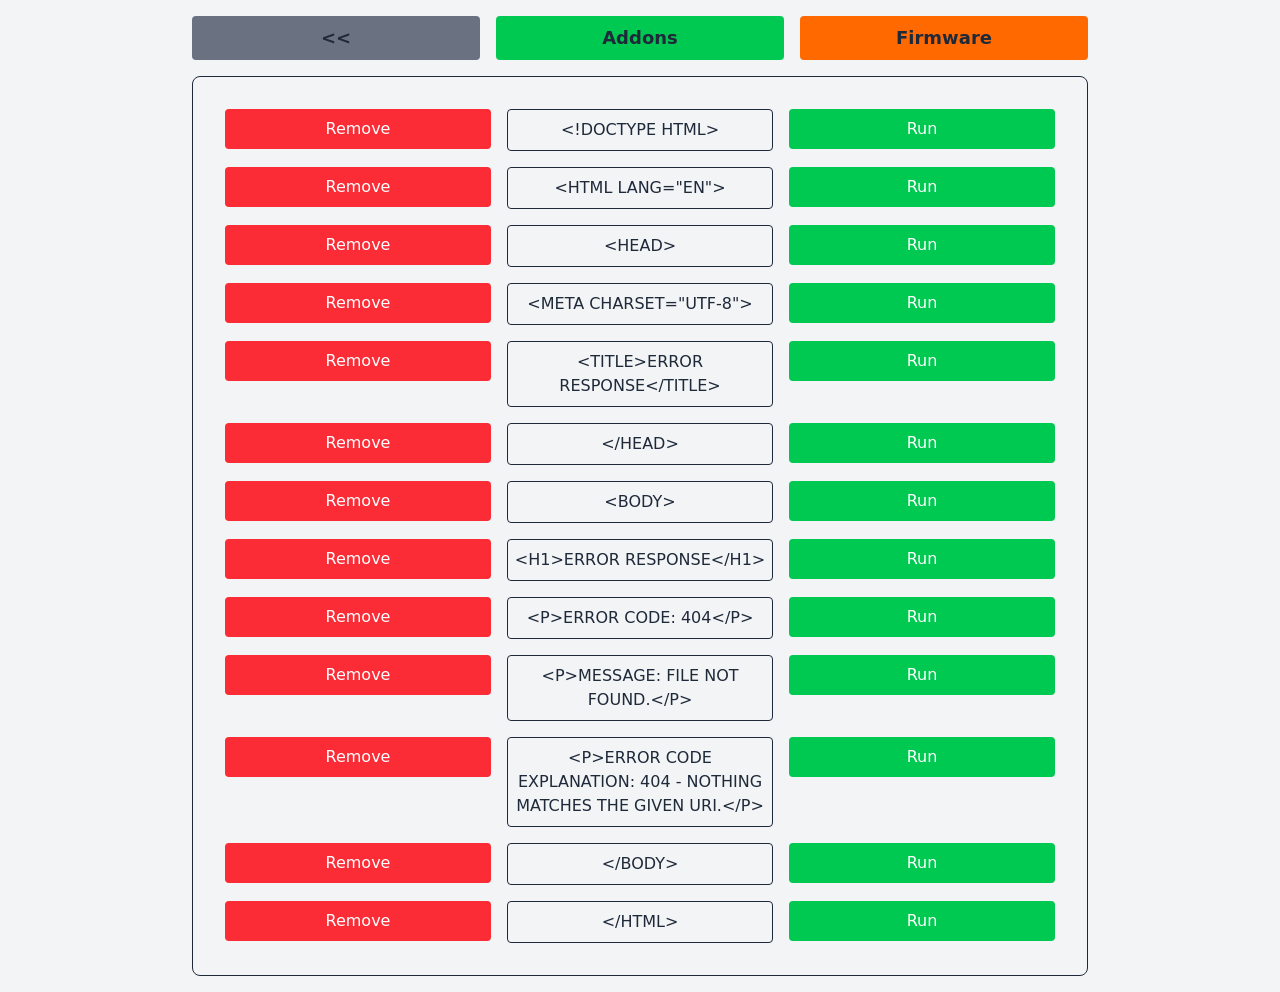
==== Web/addons.html @ 5f64dffc "init commit" ====
<!DOCTYPE html>
<html>
    <head>
        <title>tiny relay</title>
        <meta charset="UTF-8">
        <meta name="viewport" content="width=device-width, initial-scale=1.0">
        <link rel="stylesheet" type="text/css" href="css/tailwind.css">
        <script defer src="js/common.js"></script>
        <script>
        var pnpslider, adcslider;
        document.addEventListener('DOMContentLoaded', function(event)
        {
            var addons = new XMLHttpRequest();
            addons.open('GET', 'api?addons=1', true);
            addons.send();
            addons.onload = function(e) {
                if(addons.response != undefined) {
                    var list = document.getElementById('addonsList');
                    addons.responseText.split('\n').forEach(function (item) {
                        //console.log(item);
                        if(item != "") {
                            var listremovediv = document.createElement('div');
                            var listremovebutton = document.createElement('button');
                            listremovebutton.id = item.toLowerCase();
                            listremovebutton.classList.add(
                              'py-2',
                              'bg-red-500',
                              'hover:bg-red-600',
                              'text-white',
                              'w-full',
                              'rounded'
                            );
                            listremovebutton.textContent = 'Remove';
                            listremovebutton.addEventListener('click', function() {
                                var a = new XMLHttpRequest();
                                a.open('GET', 'api?&addons=1&remove=' + item.id, true);
                                a.onload = function(e) {
                                    if(a.response == 'OK') {
                                        location.reload();
                                    }else{
                                        notify('', 'Error ' + item.id, 'danger');
                                    }
                                }
                                a.send();
                            });
                            listremovediv.appendChild(listremovebutton);

                            var listlabeldiv = document.createElement('div');
                            listlabeldiv.textContent = item.toUpperCase();
                            listlabeldiv.classList.add(
                              'py-2',
                              'border',
                              'border-gray-800',
                              'dark:border-white',
                              'text-gray-800',
                              'dark:text-white',
                              'w-full',
                              'rounded',
                              'text-center'
                            );
                            var listrundiv = document.createElement('div');
                            var listrunbutton = document.createElement('button');
                            listrunbutton.id = item.toLowerCase();
                            listrunbutton.classList.add(
                              'py-2',
                              'bg-green-500',
                              'hover:bg-green-600',
                              'text-white',
                              'w-full',
                              'rounded'
                            );
                            listrunbutton.textContent = 'Run';
                            listrunbutton.addEventListener('click', function() {
                                var a = new XMLHttpRequest();
                                a.open('GET', 'api?&addons=1&run=' + item.id, true);
                                a.onload = function(e) {
                                    if(a.response == 'OK') {
                                        notify('', item.id + ' Executed', 'success');
                                    }else{
                                        notify('', 'Error ' + item.id, 'danger');
                                    }
                                }
                                a.send();
                            });
                            listrundiv.appendChild(listrunbutton);

                            list.appendChild(listremovediv);
                            list.appendChild(listlabeldiv);
                            list.appendChild(listrundiv);
                        }
                    });
                }
            }
        });
        </script>
    </head>
    <body class="bg-gray-100 dark:bg-gray-600 flex justify-center items-center min-h-screen p-4">
        <div class="fixed top-0 right-0 p-3 z-[2000]" id="notify"></div>
        <div class="fixed inset-0 bg-black opacity-50 hidden" id="modal-backdrop"></div>

        <div class="w-full max-w-4xl flex flex-col gap-4">
            <div class="flex flex-row gap-4 w-full text-lg font-semibold text-gray-800 dark:text-white">
                <div class="grid grid-cols-1 gap-2 flex-1">
                    <button id="wireless" class="bg-gray-500 py-2 px-4 rounded hover:bg-gray-600 transition-colors duration-200" justify-center onclick="window.location.href='index.html'"><<</button>
                </div>
                <div class="grid grid-cols-1 gap-2 flex-1">
                    <button id="test-relay1" class="bg-green-500 py-2 px-4 rounded hover:bg-green-600 transition-colors duration-200" justify-center onclick="window.location.href='addons.html'">Addons</button>
                </div>
                <div class="grid grid-cols-1 gap-2 flex-1">
                    <button id="test-relay1" class="bg-orange-500 py-2 px-4 rounded hover:bg-orange-600 transition-colors duration-200" justify-center onclick="window.location.href='firmware.html'">Firmware</button>
                </div>
            </div>
            <div class="bg-gray-100 dark:bg-gray-500 border border-gray-800 dark:border-white rounded-lg p-4 text-gray-800 dark:text-white">
                <div class="grid grid-cols-3 lg:grid-cols-3 gap-4 m-4" id="addonsList"></div>
            </div>
        </div>
        <div class="fixed inset-0 flex items-center justify-center hidden modal" id="demo-lock">
            <div class="bg-white dark:bg-gray-800 p-4 rounded-lg w-full max-w-md mx-auto border border-gray-600 dark:border-gray-300">
                <div class="flex modal-header justify-between items-center border-b border-gray-600 dark:border-gray-300">
                    <h5 class="text-lg font-semibold text-gray-800 dark:text-white">Login</h5>
                    <button id="close-modal" class="text-gray-500 hover:text-gray-800 dark:text-gray-400 dark:hover:text-gray-300 focus:outline-none text-2xl" onclick="hideModal(this)">&times;</button>
                </div>
                <form method="POST" action="login" id="demo-lock-form">
                    <input type="password" id="DemoPassword" name="password" class="border border-gray-300 dark:border-gray-600 focus:ring focus:ring-green-500 rounded-md p-2 w-full" placeholder="Password" required>
                    <button type="submit" class="bg-green-500 hover:bg-green-600 text-white rounded w-full px-4 py-2 mt-4" id="demo-lock-ok">Login</button>
                </form>
            </div>
        </div>
    </body>
</html>
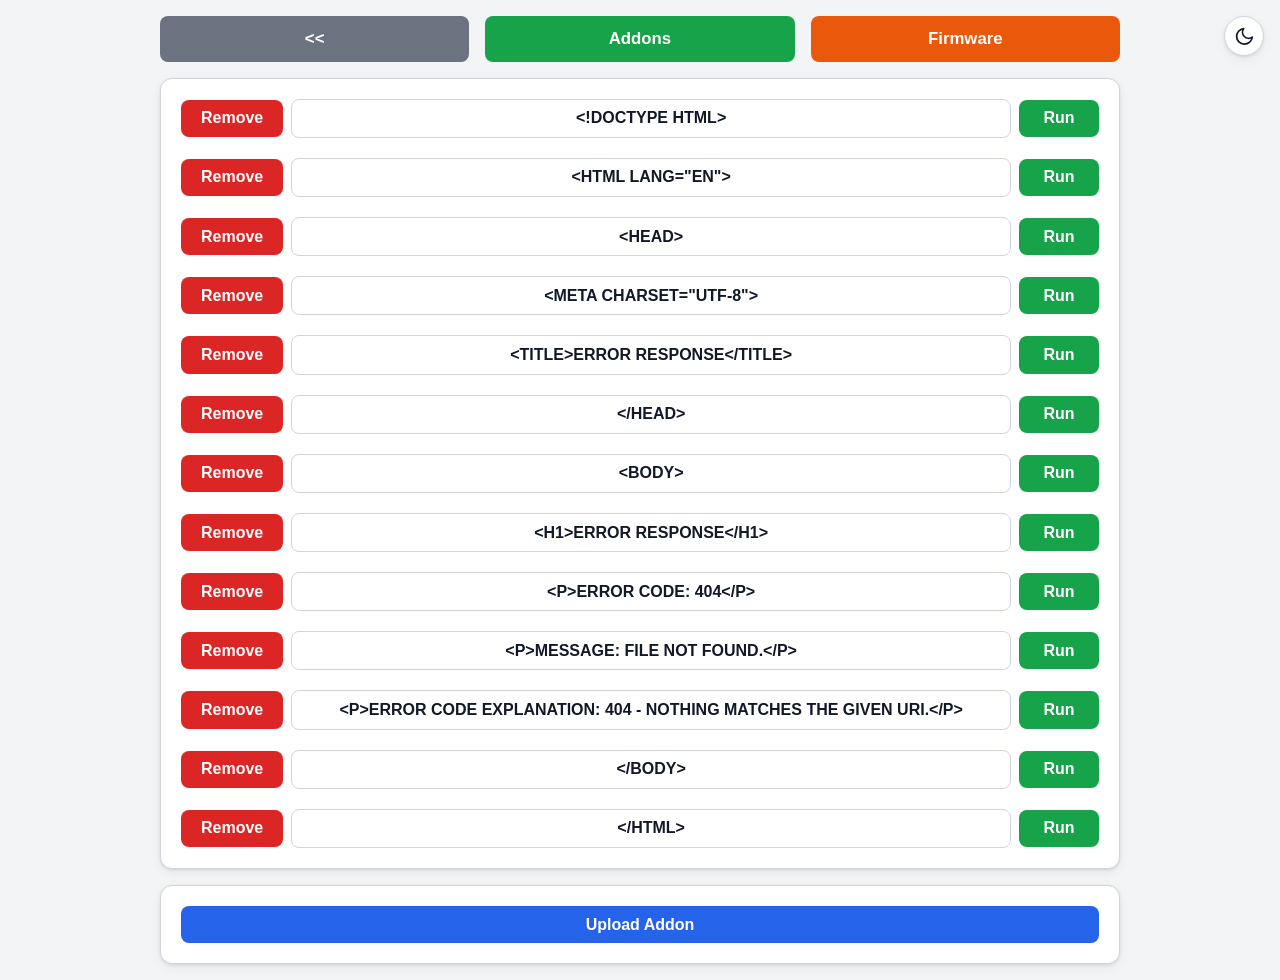
==== commit f9775a70: "addons support fixed" ====
--- a/Web/addons.html
+++ b/Web/addons.html
@@ -4,12 +4,36 @@
         <title>tiny relay</title>
         <meta charset="UTF-8">
         <meta name="viewport" content="width=device-width, initial-scale=1.0">
-        <link rel="stylesheet" type="text/css" href="css/tailwind.css">
+        <link rel="stylesheet" type="text/css" href="css/style.css">
         <script defer src="js/common.js"></script>
         <script>
         var pnpslider, adcslider;
         document.addEventListener('DOMContentLoaded', function(event)
         {
+            var nvram = new XMLHttpRequest();
+            nvram.responseType = 'json';
+            nvram.open('GET', 'nvram.json', true);
+            nvram.send();
+            nvram.onload = function(e) {
+                if(nvram.response != undefined) {
+                    if(nvram.response['nvram'][PLC_PASSWORD] != '')
+                    {
+                        PLCLOCK = true;
+                    }
+                }
+            }
+            document.getElementById('browseAddon').addEventListener('click', function() {
+                if (PLCLOCK) {
+                    RelayLogin();
+                } else {
+                    document.getElementById('fileAddon').click();
+                }
+            });
+            document.getElementById('fileAddon').addEventListener('change', function() {
+                document.getElementById('formAddon').setAttribute('action', 'http://' + window.location.hostname + '/addons'); // force HTTP
+                progressTimer(80, 0);
+                document.getElementById('formAddon').submit();
+            });
             var addons = new XMLHttpRequest();
             addons.open('GET', 'api?addons=1', true);
             addons.send();
@@ -19,74 +43,84 @@
                     addons.responseText.split('\n').forEach(function (item) {
                         //console.log(item);
                         if(item != "") {
-                            var listremovediv = document.createElement('div');
+                            var disabled = item.toLowerCase().endsWith('.disabled');
+                            var listitemdiv = document.createElement('div');
+                            listitemdiv.classList.add('addon-item');
+                            if(disabled) {
+                                listitemdiv.classList.add('addon-disabled');
+                            }
+
                             var listremovebutton = document.createElement('button');
                             listremovebutton.id = item.toLowerCase();
-                            listremovebutton.classList.add(
-                              'py-2',
-                              'bg-red-500',
-                              'hover:bg-red-600',
-                              'text-white',
-                              'w-full',
-                              'rounded'
-                            );
+                            listremovebutton.classList.add('btn', 'btn-red');
                             listremovebutton.textContent = 'Remove';
                             listremovebutton.addEventListener('click', function() {
                                 var a = new XMLHttpRequest();
-                                a.open('GET', 'api?&addons=1&remove=' + item.id, true);
+                                a.open('GET', 'api?&addons=1&remove=' + this.id, true);
                                 a.onload = function(e) {
                                     if(a.response == 'OK') {
                                         location.reload();
                                     }else{
-                                        notify('', 'Error ' + item.id, 'danger');
+                                        notify('', 'Error ' + this.id, 'danger');
                                     }
                                 }
                                 a.send();
                             });
-                            listremovediv.appendChild(listremovebutton);
+                            listitemdiv.appendChild(listremovebutton);
 
                             var listlabeldiv = document.createElement('div');
-                            listlabeldiv.textContent = item.toUpperCase();
-                            listlabeldiv.classList.add(
-                              'py-2',
-                              'border',
-                              'border-gray-800',
-                              'dark:border-white',
-                              'text-gray-800',
-                              'dark:text-white',
-                              'w-full',
-                              'rounded',
-                              'text-center'
-                            );
-                            var listrundiv = document.createElement('div');
-                            var listrunbutton = document.createElement('button');
-                            listrunbutton.id = item.toLowerCase();
-                            listrunbutton.classList.add(
-                              'py-2',
-                              'bg-green-500',
-                              'hover:bg-green-600',
-                              'text-white',
-                              'w-full',
-                              'rounded'
-                            );
-                            listrunbutton.textContent = 'Run';
-                            listrunbutton.addEventListener('click', function() {
-                                var a = new XMLHttpRequest();
-                                a.open('GET', 'api?&addons=1&run=' + item.id, true);
-                                a.onload = function(e) {
-                                    if(a.response == 'OK') {
-                                        notify('', item.id + ' Executed', 'success');
-                                    }else{
-                                        notify('', 'Error ' + item.id, 'danger');
+                            listlabeldiv.textContent = disabled ? item.toUpperCase() + ' (CRASHED)' : item.toUpperCase();
+                            listlabeldiv.classList.add('addon-label', 'grow');
+                            listitemdiv.appendChild(listlabeldiv);
+
+                            if(disabled) {
+                                var listenablebutton = document.createElement('button');
+                                listenablebutton.id = item.toLowerCase();
+                                listenablebutton.classList.add('btn', 'btn-green');
+                                listenablebutton.textContent = 'Enable';
+                                listenablebutton.addEventListener('click', function() {
+                                    var a = new XMLHttpRequest();
+                                    a.open('GET', 'api?&addons=1&enable=' + this.id, true);
+                                    a.onload = function(e) {
+                                        if(a.response == 'OK') {
+                                            location.reload();
+                                        }else{
+                                            notify('', 'Error ' + this.id, 'danger');
+                                        }
                                     }
-                                }
-                                a.send();
-                            });
-                            listrundiv.appendChild(listrunbutton);
+                                    a.send();
+                                });
+                                listitemdiv.appendChild(listenablebutton);
+                            } else {
+                                var listrunbutton = document.createElement('button');
+                                listrunbutton.id = item.toLowerCase();
+                                listrunbutton.classList.add('btn', 'btn-green');
+                                listrunbutton.textContent = 'Run';
+                                listrunbutton.addEventListener('click', function() {
+                                    var a = new XMLHttpRequest();
+                                    var id = this.id;
+                                    a.open('GET', 'api?&addons=1&run=' + id, true);
+                                    a.onload = function(e) {
+                                        var res = a.response;
+                                        if(res == 'RUNNING') {
+                                            notify('', id + ' Running', 'success');
+                                        }else if(res == 'BUSY') {
+                                            notify('', id + ' Busy (already running)', 'warning');
+                                        }else if(res == 'OK') {
+                                            notify('', id + ' Executed', 'success');
+                                        }else if(res == 'Locked') {
+                                            PLCLOCK = true;
+                                            RelayLogin();
+                                        }else{
+                                            notify('', 'Error ' + res, 'danger');
+                                        }
+                                    }
+                                    a.send();
+                                });
+                                listitemdiv.appendChild(listrunbutton);
+                            }
 
-                            list.appendChild(listremovediv);
-                            list.appendChild(listlabeldiv);
-                            list.appendChild(listrundiv);
+                            list.appendChild(listitemdiv);
                         }
                     });
                 }
@@ -94,37 +128,38 @@
         });
         </script>
     </head>
-    <body class="bg-gray-100 dark:bg-gray-600 flex justify-center items-center min-h-screen p-4">
-        <div class="fixed top-0 right-0 p-3 z-[2000]" id="notify"></div>
-        <div class="fixed inset-0 bg-black opacity-50 hidden" id="modal-backdrop"></div>
+    <body>
+        <div class="modal-backdrop hidden" id="modal-backdrop"></div>
 
-        <div class="w-full max-w-4xl flex flex-col gap-4">
-            <div class="flex flex-row gap-4 w-full text-lg font-semibold text-gray-800 dark:text-white">
-                <div class="grid grid-cols-1 gap-2 flex-1">
-                    <button id="wireless" class="bg-gray-500 py-2 px-4 rounded hover:bg-gray-600 transition-colors duration-200" justify-center onclick="window.location.href='index.html'"><<</button>
-                </div>
-                <div class="grid grid-cols-1 gap-2 flex-1">
-                    <button id="test-relay1" class="bg-green-500 py-2 px-4 rounded hover:bg-green-600 transition-colors duration-200" justify-center onclick="window.location.href='addons.html'">Addons</button>
-                </div>
-                <div class="grid grid-cols-1 gap-2 flex-1">
-                    <button id="test-relay1" class="bg-orange-500 py-2 px-4 rounded hover:bg-orange-600 transition-colors duration-200" justify-center onclick="window.location.href='firmware.html'">Firmware</button>
-                </div>
+        <div class="page">
+            <div class="nav">
+                <button class="btn btn-gray" onclick="window.location.href='index.html'"><<</button>
+                <button class="btn btn-green" onclick="window.location.href='addons.html'">Addons</button>
+                <button class="btn btn-orange" onclick="window.location.href='firmware.html'">Firmware</button>
             </div>
-            <div class="bg-gray-100 dark:bg-gray-500 border border-gray-800 dark:border-white rounded-lg p-4 text-gray-800 dark:text-white">
-                <div class="grid grid-cols-3 lg:grid-cols-3 gap-4 m-4" id="addonsList"></div>
+            <div class="card">
+                <div id="addonsList"></div>
+            </div>
+            <div class="card">
+                <form method="POST" action="addons" enctype="multipart/form-data" id="formAddon">
+                    <input type="file" accept=".bin" name="addon" id="fileAddon" class="hidden">
+                    <input type="submit" class="hidden">
+                </form>
+                <button class="btn btn-accent btn-block" type="button" id="browseAddon">Upload Addon</button>
             </div>
         </div>
-        <div class="fixed inset-0 flex items-center justify-center hidden modal" id="demo-lock">
-            <div class="bg-white dark:bg-gray-800 p-4 rounded-lg w-full max-w-md mx-auto border border-gray-600 dark:border-gray-300">
-                <div class="flex modal-header justify-between items-center border-b border-gray-600 dark:border-gray-300">
-                    <h5 class="text-lg font-semibold text-gray-800 dark:text-white">Login</h5>
-                    <button id="close-modal" class="text-gray-500 hover:text-gray-800 dark:text-gray-400 dark:hover:text-gray-300 focus:outline-none text-2xl" onclick="hideModal(this)">&times;</button>
+        <div id="notify"></div>
+        <div class="modal hidden" id="demo-lock">
+            <div class="modal-card">
+                <div class="modal-header">
+                    <h5>Login</h5>
+                    <button class="modal-close" onclick="hideModal(this)">&times;</button>
                 </div>
                 <form method="POST" action="login" id="demo-lock-form">
-                    <input type="password" id="DemoPassword" name="password" class="border border-gray-300 dark:border-gray-600 focus:ring focus:ring-green-500 rounded-md p-2 w-full" placeholder="Password" required>
-                    <button type="submit" class="bg-green-500 hover:bg-green-600 text-white rounded w-full px-4 py-2 mt-4" id="demo-lock-ok">Login</button>
+                    <input type="password" id="DemoPassword" name="password" class="input" placeholder="Password" required>
+                    <button type="submit" class="btn btn-green btn-block mt-4" id="demo-lock-ok">Login</button>
                 </form>
             </div>
         </div>
     </body>
-</html>+</html>
--- a/Web/css/style.css
+++ b/Web/css/style.css
@@ -0,0 +1,553 @@
+:root {
+  --bg: #f3f4f6;
+  --card: #ffffff;
+  --card-alt: #f9fafb;
+  --text: #111827;
+  --text-muted: #6b7280;
+  --border: #d1d5db;
+  --accent: #2563eb;
+  --accent-hover: #1d4ed8;
+  --green: #16a34a;
+  --green-hover: #15803d;
+  --orange: #ea580c;
+  --orange-hover: #c2410c;
+  --yellow: #ca8a04;
+  --yellow-hover: #a16207;
+  --red: #dc2626;
+  --red-hover: #b91c1c;
+  --gray: #6b7280;
+  --gray-hover: #4b5563;
+  --input-bg: #ffffff;
+  --shadow: 0 1px 3px rgba(0, 0, 0, 0.1), 0 4px 12px rgba(0, 0, 0, 0.05);
+  --shadow-lg: 0 10px 30px rgba(0, 0, 0, 0.2);
+  --radius: 0.75rem;
+  --radius-sm: 0.5rem;
+}
+
+.dark {
+  --bg: #111827;
+  --card: #1f2937;
+  --card-alt: #263247;
+  --text: #f9fafb;
+  --text-muted: #9ca3af;
+  --border: #374151;
+  --accent: #3b82f6;
+  --accent-hover: #60a5fa;
+  --green: #22c55e;
+  --green-hover: #4ade80;
+  --orange: #f97316;
+  --orange-hover: #fb923c;
+  --yellow: #eab308;
+  --yellow-hover: #facc15;
+  --red: #ef4444;
+  --red-hover: #f87171;
+  --gray: #9ca3af;
+  --gray-hover: #d1d5db;
+  --input-bg: #111827;
+  --shadow: 0 1px 3px rgba(0, 0, 0, 0.4), 0 4px 12px rgba(0, 0, 0, 0.2);
+  --shadow-lg: 0 10px 30px rgba(0, 0, 0, 0.5);
+}
+
+* {
+  box-sizing: border-box;
+}
+
+html, body {
+  margin: 0;
+  padding: 0;
+}
+
+body {
+  font-family: -apple-system, BlinkMacSystemFont, "Segoe UI", Roboto, "Helvetica Neue", Arial, sans-serif;
+  background: var(--bg);
+  color: var(--text);
+  min-height: 100vh;
+  display: flex;
+  justify-content: center;
+  align-items: flex-start;
+  padding: 1rem;
+  transition: background-color 0.2s ease, color 0.2s ease;
+}
+
+.page {
+  width: 100%;
+  max-width: 60rem;
+  display: flex;
+  flex-direction: column;
+  gap: 1rem;
+}
+
+/* ---------- Notifications ---------- */
+#notify {
+  position: fixed;
+  top: 4rem;
+  right: 1rem;
+  z-index: 2000;
+  display: flex;
+  flex-direction: column;
+  gap: 0.5rem;
+  max-width: 20rem;
+}
+
+.toast {
+  padding: 0.6rem 1rem;
+  border-radius: var(--radius-sm);
+  color: #fff;
+  box-shadow: var(--shadow);
+  font-size: 0.9rem;
+}
+
+.toast-header {
+  display: flex;
+  justify-content: space-between;
+  align-items: center;
+  border-bottom: 1px solid rgba(255, 255, 255, 0.4);
+  margin-bottom: 0.25rem;
+  padding-bottom: 0.25rem;
+  font-weight: 600;
+}
+
+.toast-header button {
+  background: none;
+  border: none;
+  color: #fff;
+  cursor: pointer;
+  font-weight: 700;
+  margin-left: auto;
+}
+
+.toast-green  { background: var(--green); }
+.toast-red    { background: var(--red); }
+.toast-yellow { background: var(--yellow); }
+
+/* ---------- Theme toggle ---------- */
+#theme-toggle {
+  position: fixed;
+  top: 1rem;
+  right: 1rem;
+  z-index: 3000;
+  width: 2.5rem;
+  height: 2.5rem;
+  border-radius: 50%;
+  border: 1px solid var(--border);
+  background: var(--card);
+  color: var(--text);
+  cursor: pointer;
+  display: flex;
+  align-items: center;
+  justify-content: center;
+  box-shadow: var(--shadow);
+  transition: background-color 0.2s ease, color 0.2s ease;
+}
+
+#theme-toggle:hover {
+  background: var(--card-alt);
+}
+
+#theme-toggle svg {
+  width: 1.3rem;
+  height: 1.3rem;
+  fill: none;
+  stroke: currentColor;
+  stroke-width: 2;
+  stroke-linecap: round;
+  stroke-linejoin: round;
+}
+
+.icon-sun { display: none; }
+.icon-moon { display: block; }
+
+html.dark .icon-sun { display: block; }
+html.dark .icon-moon { display: none; }
+
+/* ---------- Buttons ---------- */
+.btn {
+  display: inline-flex;
+  align-items: center;
+  justify-content: center;
+  gap: 0.4rem;
+  padding: 0.6rem 1.25rem;
+  border: none;
+  border-radius: var(--radius-sm);
+  font-size: 1rem;
+  font-weight: 600;
+  color: #fff;
+  cursor: pointer;
+  transition: background-color 0.2s ease, transform 0.05s ease;
+}
+
+.btn:hover { filter: brightness(1.08); }
+.btn:active { transform: translateY(1px); }
+
+.btn-sm { padding: 0.35rem 0.9rem; font-size: 0.85rem; }
+
+.btn-accent { background: var(--accent); }
+.btn-accent:hover { background: var(--accent-hover); }
+.btn-green { background: var(--green); }
+.btn-green:hover { background: var(--green-hover); }
+.btn-orange { background: var(--orange); }
+.btn-orange:hover { background: var(--orange-hover); }
+.btn-yellow { background: var(--yellow); }
+.btn-yellow:hover { background: var(--yellow-hover); }
+.btn-red { background: var(--red); }
+.btn-red:hover { background: var(--red-hover); }
+.btn-gray { background: var(--gray); }
+.btn-gray:hover { background: var(--gray-hover); }
+
+.btn-block { width: 100%; }
+
+/* ---------- Navigation ---------- */
+.nav {
+  display: flex;
+  flex-wrap: wrap;
+  gap: 1rem;
+}
+
+.nav .btn {
+  flex: 1;
+  min-width: 8rem;
+  padding: 0.8rem 1rem;
+  font-size: 1.05rem;
+}
+
+/* ---------- Cards ---------- */
+.card {
+  background: var(--card);
+  border: 1px solid var(--border);
+  border-radius: var(--radius);
+  padding: 1.25rem;
+  box-shadow: var(--shadow);
+  transition: background-color 0.2s ease, border-color 0.2s ease;
+}
+
+.card-center {
+  display: flex;
+  flex-direction: column;
+  justify-content: center;
+  align-items: center;
+}
+
+/* ---------- Forms ---------- */
+.field {
+  display: block;
+  margin-bottom: 1rem;
+}
+
+.field > label {
+  display: block;
+  margin-bottom: 0.35rem;
+  font-weight: 500;
+  font-size: 0.95rem;
+}
+
+.input {
+  width: 100%;
+  padding: 0.5rem 0.75rem;
+  background: var(--input-bg);
+  color: var(--text);
+  border: 1px solid var(--border);
+  border-radius: var(--radius-sm);
+  font-size: 0.95rem;
+  font-family: inherit;
+  transition: border-color 0.2s ease, box-shadow 0.2s ease;
+}
+
+.input:focus {
+  outline: none;
+  border-color: var(--accent);
+  box-shadow: 0 0 0 3px rgba(37, 99, 235, 0.15);
+}
+
+.dark .input:focus {
+  box-shadow: 0 0 0 3px rgba(59, 130, 246, 0.25);
+}
+
+textarea.input {
+  resize: vertical;
+  min-height: 16rem;
+}
+
+input[type="checkbox"], input[type="radio"] {
+  width: 1.15rem;
+  height: 1.15rem;
+  accent-color: var(--accent);
+  cursor: pointer;
+}
+
+fieldset {
+  border: 1px solid var(--border);
+  border-radius: var(--radius-sm);
+  padding: 0.75rem 1rem 1rem;
+  margin: 0 0 1rem;
+}
+
+legend {
+  padding: 0 0.4rem;
+  font-weight: 600;
+  font-size: 0.95rem;
+}
+
+.radio-row, .check-row {
+  display: flex;
+  align-items: center;
+  gap: 0.6rem;
+  margin-bottom: 0.6rem;
+  cursor: pointer;
+}
+
+.radio-row label, .check-row label { cursor: pointer; }
+
+/* ---------- Rows / grids ---------- */
+.row {
+  display: flex;
+  flex-wrap: wrap;
+  align-items: center;
+  gap: 1rem;
+}
+
+.row .label {
+  font-weight: 600;
+}
+
+.grid-2 {
+  display: grid;
+  grid-template-columns: 1fr;
+  gap: 1.25rem;
+}
+
+@media (min-width: 48rem) {
+  .grid-2 { grid-template-columns: 1fr 1fr; }
+}
+
+/* ---------- Alerts ---------- */
+.alert {
+  padding: 0.75rem 1rem;
+  border-radius: var(--radius-sm);
+  margin-bottom: 1rem;
+  font-weight: 500;
+  color: #fff;
+}
+
+.alert-yellow { background: var(--yellow); }
+
+/* ---------- Relay board ---------- */
+.relay-board {
+  display: flex;
+  flex-direction: row;
+  align-items: center;
+  justify-content: center;
+  gap: 1rem;
+}
+
+.relay-side {
+  display: grid;
+  grid-template-columns: 1fr;
+  gap: 0.5rem;
+  align-items: center;
+}
+
+.relay-side .btn,
+.relay-side .relay-num { width: 100%; height: 2.5rem; }
+
+.relay-image {
+  position: relative;
+  width: 9rem;
+  height: min(24rem, 72vh);
+}
+
+.relay-image img {
+  position: absolute;
+  top: 50%;
+  left: 50%;
+  width: min(24rem, 72vh);
+  height: auto;
+  transform: translate(-50%, -50%) rotate(90deg);
+}
+
+.relay-num {
+  display: flex;
+  align-items: center;
+  justify-content: center;
+  text-align: center;
+  font-weight: 600;
+  background: var(--card-alt);
+  border: 1px solid var(--border);
+  border-radius: var(--radius-sm);
+}
+
+@media (min-width: 64rem) {
+  .relay-board { flex-direction: column; width: fit-content; margin: 0 auto; align-items: center; }
+  .relay-side { grid-template-columns: repeat(8, 1fr); width: 100%; }
+  .relay-side .btn, .relay-side .relay-num { width: auto; height: auto; }
+  .relay-image { position: static; display: flex; justify-content: center; width: 100%; height: auto; }
+  .relay-image img { position: static; width: 100%; height: auto; max-width: 100%; transform: none; }
+}
+
+/* ---------- PLC schedule / pre ---------- */
+.schedule {
+  font-family: ui-monospace, SFMono-Regular, Menlo, Monaco, Consolas, "Liberation Mono", monospace;
+  font-size: 0.85rem;
+  overflow: auto;
+  white-space: pre;
+  margin: 0;
+}
+
+/* ---------- Tooltip ---------- */
+.tooltip-wrap {
+  position: relative;
+  cursor: help;
+  color: var(--text-muted);
+}
+
+.tooltip {
+  position: absolute;
+  display: none;
+  bottom: 130%;
+  left: 50%;
+  transform: translateX(-50%);
+  background: #111827;
+  color: #f9fafb;
+  font-size: 0.75rem;
+  border-radius: var(--radius-sm);
+  padding: 0.5rem;
+  width: 16rem;
+  z-index: 10;
+  box-shadow: var(--shadow-lg);
+}
+
+.tooltip-wrap:hover .tooltip { display: block; }
+
+/* ---------- Modal ---------- */
+.modal-backdrop {
+  position: fixed;
+  inset: 0;
+  background: rgba(0, 0, 0, 0.5);
+  z-index: 999;
+}
+
+.modal {
+  position: fixed;
+  inset: 0;
+  display: flex;
+  align-items: center;
+  justify-content: center;
+  z-index: 1000;
+}
+
+.modal-card {
+  background: var(--card);
+  border: 1px solid var(--border);
+  border-radius: var(--radius);
+  padding: 1.25rem;
+  width: 100%;
+  max-width: 28rem;
+  margin: 1rem;
+  box-shadow: var(--shadow-lg);
+}
+
+.modal-header {
+  display: flex;
+  justify-content: space-between;
+  align-items: center;
+  border-bottom: 1px solid var(--border);
+  padding-bottom: 0.75rem;
+  margin-bottom: 1rem;
+}
+
+.modal-header h5 {
+  margin: 0;
+  font-size: 1.1rem;
+  font-weight: 600;
+}
+
+.modal-close {
+  background: none;
+  border: none;
+  font-size: 1.5rem;
+  line-height: 1;
+  cursor: pointer;
+  color: var(--text-muted);
+}
+
+.modal-close:hover { color: var(--text); }
+
+/* ---------- Utilities ---------- */
+.hidden, .d-none { display: none !important; }
+
+.center { text-align: center; }
+
+.grow { flex: 1; }
+
+.mt-4 { margin-top: 1rem; }
+.m-6 { margin: 1.5rem; }
+
+/* ---------- QR code ---------- */
+.qrcode {
+  display: flex;
+  justify-content: center;
+}
+
+.qrcode img {
+  max-width: 100%;
+  height: auto;
+}
+
+.dark .qrcode img { filter: invert(1); }
+
+/* ---------- Password eye toggle ---------- */
+.eye-toggle {
+  width: 1.25rem;
+  height: 1.25rem;
+  cursor: pointer;
+  margin: 0 0.6rem;
+}
+
+.dark .eye-toggle { filter: invert(1); }
+
+#addonsList {
+  display: flex;
+  flex-direction: column;
+  gap: 1.25rem;
+}
+
+/* ---------- Addons ---------- */
+.addon-item {
+  display: flex;
+  align-items: center;
+  gap: 0.5rem;
+  width: 100%;
+}
+
+.addon-item .btn {
+  min-width: 5rem;
+}
+
+.addon-label {
+  padding: 0.6rem 0;
+  border: 1px solid var(--border);
+  border-radius: var(--radius-sm);
+  text-align: center;
+  font-weight: 600;
+  text-transform: uppercase;
+}
+
+.addon-disabled .addon-label {
+  opacity: 0.5;
+  border-style: dashed;
+  text-decoration: line-through;
+}
+
+/* ---------- Progress bar ---------- */
+.progress {
+  background: var(--card-alt);
+  border: 1px solid var(--border);
+  border-radius: var(--radius-sm);
+  overflow: hidden;
+}
+
+.progress-bar {
+  height: 0.5rem;
+  background: var(--accent);
+  width: 0;
+  transition: width 0.2s ease;
+}
